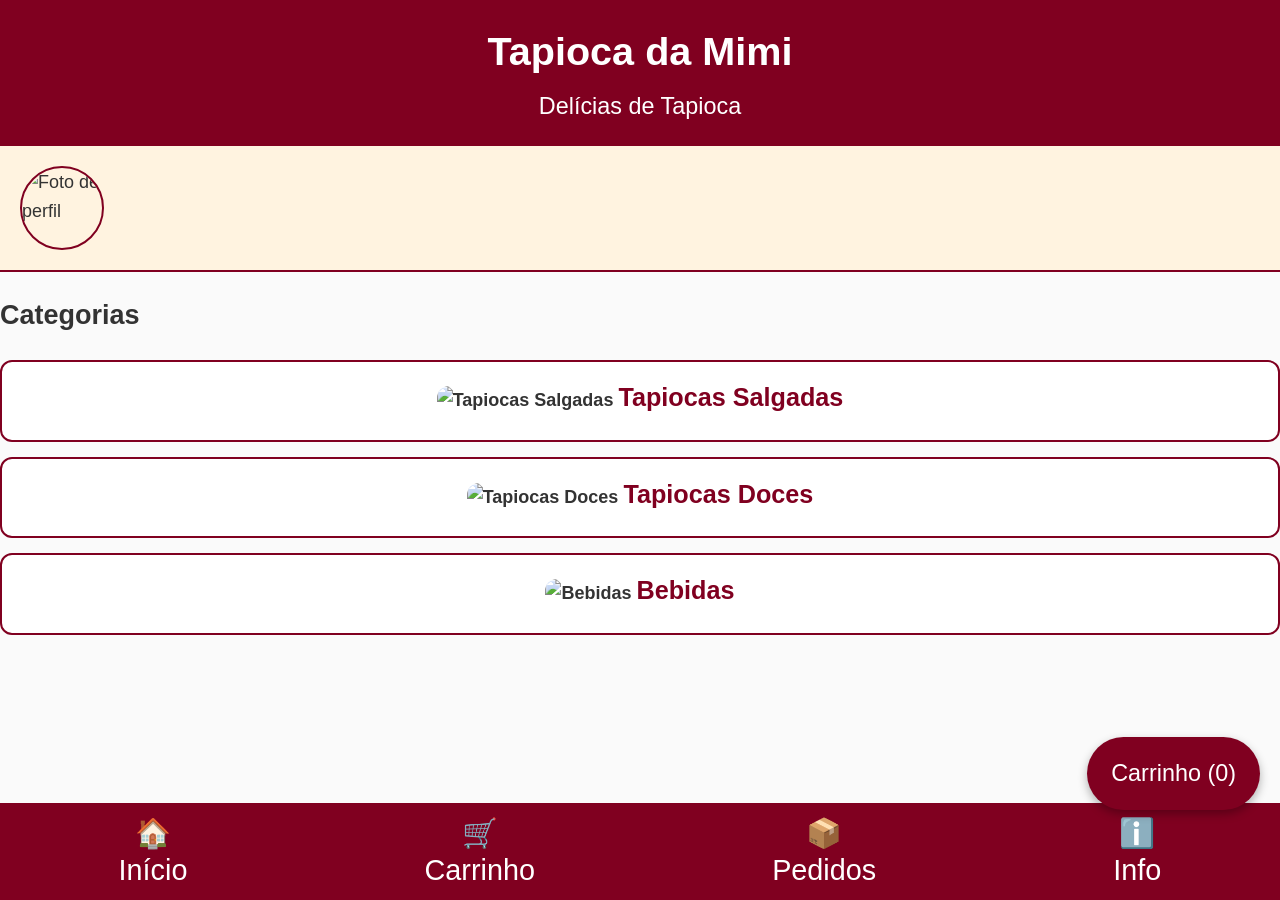
==== index.html @ f12cbe14 "Update index.html" ====
<!DOCTYPE html>
<html lang="pt-BR">
<head>
  <meta charset="UTF-8">
  <title>Tapioca da Mimi</title>
  <meta name="viewport" content="width=device-width, initial-scale=1.0">
  <link rel="stylesheet" href="style.css">
</head>
<body>
  <header>
    <h1>Tapioca da Mimi</h1>
    <p>Delícias de Tapioca</p>
  </header>

  <!-- Perfil -->
  <section id="perfil">
    <img id="perfil-foto" alt="Foto de perfil">
    <div>
      <h2 id="perfil-mensagem"></h2>
      <p id="perfil-localizacao"></p>
      <p id="perfil-horario"></p>
      <p id="perfil-area"></p>
    </div>
  </section>

  <!-- Aba Início -->
  <section id="inicio">
    <h2>Categorias</h2>
    <div class="categoria" onclick="mostrarCategoria('salgada')">
      <img src="salgadas.jpg" alt="Tapiocas Salgadas">
      <span>Tapiocas Salgadas</span>
    </div>
    <div class="categoria" onclick="mostrarCategoria('doce')">
      <img src="doces.jpg" alt="Tapiocas Doces">
      <span>Tapiocas Doces</span>
    </div>
    <div class="categoria" onclick="mostrarCategoria('bebida')">
      <img src="bebidas.jpg" alt="Bebidas">
      <span>Bebidas</span>
    </div>
  </section>

  <!-- Produtos -->
  <section id="produtos" style="display:none;"></section>

  <!-- Carrinho flutuante -->
  <div id="carrinho">Carrinho (0)</div>

  <!-- Modal carrinho -->
  <div class="modal">
    <div class="modal-content">
      <span id="fechar-modal">&times;</span>
      <div id="detalhes-produto"></div>
      <form id="form-pedido">
        <h2>Finalizar Pedido</h2>
        <h3>Adicionais</h3>
        <div id="lista-adicionais"></div>

        <label for="pagamento">Forma de pagamento</label>
        <select id="pagamento">
          <option value="Pix">Pix</option>
          <option value="Dinheiro">Dinheiro</option>
          <option value="Cartão">Cartão</option>
        </select>

        <label for="troco">Precisa de troco?</label>
        <select id="troco">
          <option value="Não">Não</option>
          <option value="Sim">Sim</option>
        </select>

        <label for="endereco">Endereço</label>
        <input type="text" id="endereco" required>

        <label for="whatsapp">WhatsApp</label>
        <input type="text" id="whatsapp" required>

        <button id="finalizar-pedido">Enviar pedido pelo WhatsApp</button>
      </form>
    </div>
  </div>

  <!-- Aba Meus Pedidos -->
  <section id="meus-pedidos" style="display:none;">
    <h2>Meus Pedidos</h2>
    <div id="lista-pedidos"></div>
  </section>

  <!-- Aba Informações -->
  <section id="info" style="display:none;">
    <h2>Tapioca da Mimi</h2>
    <p>Localizada no Rio das Pedras - RJ</p>
    <p>Ponto de referência: Rua Erva Doce</p>
    <p>Telefone: <a href="https://wa.me/5521995714872" target="_blank">+55 21 99571-4872</a></p>
    <p>Email: <a href="mailto:wellingtongomesdes@gmail.com">wellingtongomesdes@gmail.com</a></p>
    <p>Instagram: <a href="https://www.instagram.com/tapioca_da_mimi/" target="_blank">@tapioca_da_mimi</a></p>
  </section>

  <!-- Menu inferior -->
  <nav id="menu-inferior">
    <button onclick="mostrarTela('inicio')">🏠<br><span>Início</span></button>
    <button onclick="mostrarTela('carrinho')">🛒<br><span>Carrinho</span></button>
    <button onclick="mostrarTela('meus-pedidos')">📦<br><span>Pedidos</span></button>
    <button onclick="mostrarTela('info')">ℹ️<br><span>Info</span></button>
  </nav>

  <script src="script.js"></script>
</body>
</html>
---- style.css ----
/* =========================
   ESTILO GERAL
========================= */
body {
  font-family: 'Segoe UI', Arial, sans-serif;
  margin: 0; padding: 0;
  background-color: #fafafa; color: #333;
  font-size: 18px; /* Fonte maior para celular */
  line-height: 1.6;
}

/* Perfil */
#perfil {
  display:flex;
  align-items:center;
  gap:15px;
  padding:20px;
  background:#fff3e0;
  border-bottom:2px solid #800020;
}
#perfil img {
  width:80px;
  height:80px;
  border-radius:50%;
  border:2px solid #800020;
  object-fit:cover;
}
#perfil h2 {
  margin:0;
  color:#800020;
  font-size:1.4em;
}
#perfil p {
  margin:2px 0;
  font-size:1em;
  color:#333;
}

/* Cabeçalho */
header {
  background:#800020; color:#fff;
  text-align:center; padding:20px;
}
header h1 { margin:0; font-size:2.2em; }
header p { margin:5px 0 0; font-size:1.3em; }

/* Categorias com imagens */
#categorias { padding:15px; }
.categoria {
  background:#fff; border:2px solid #800020;
  border-radius:12px; padding:15px; margin:15px 0;
  text-align:center; font-weight:bold;
  cursor:pointer; transition:transform 0.2s ease;
}
.categoria:hover { transform:scale(1.05); }
.categoria img {
  width:100%; max-height:200px; object-fit:cover;
  border-radius:12px; margin-bottom:10px;
}
.categoria span { color:#800020; font-size:1.4em; }

/* Produtos */
#produtos { display:flex; flex-direction:column; gap:15px; margin:15px; }
.produto {
  background:#fff; border:2px solid #800020; border-radius:12px;
  padding:20px; text-align:center; box-shadow:0 4px 8px rgba(0,0,0,0.15);
}
.produto img { width:100%; max-height:200px; object-fit:cover; border-radius:10px; }
.produto h3 { color:#800020; font-size:1.4em; }
.produto p { font-weight:bold; font-size:1.2em; }
.produto button {
  margin-top:10px; background:#800020; color:#fff; border:none;
  padding:16px; border-radius:10px; font-size:1.2em; width:100%; cursor:pointer;
}
.produto button:hover { background:#a52a2a; }

/* Carrinho flutuante */
#carrinho {
  position:fixed; bottom:90px; right:20px;
  background:#800020; color:#fff; padding:18px 24px;
  border-radius:50px; font-size:1.3em; box-shadow:0 4px 10px rgba(0,0,0,0.3);
  cursor:pointer; z-index:1000;
}

/* Modal */
.modal { position:fixed; top:0; left:0; width:100%; height:100%;
  background:rgba(0,0,0,0.7); display:flex; justify-content:center; align-items:flex-end;
  opacity:0; visibility:hidden; transition:opacity 0.3s ease; }
.modal.show { opacity:1; visibility:visible; }
.modal-content {
  width:100%; height:85%; background:#fff; border-radius:20px 20px 0 0;
  padding:25px; font-size:18px; overflow-y:auto; position:relative;
}
#fechar-modal { position:absolute; top:15px; right:20px; font-size:32px; font-weight:bold; color:#800020; cursor:pointer; }

/* Formulário */
#form-pedido h2 { color:#800020; text-align:center; margin-bottom:15px; font-size:1.6em; }
#form-pedido label { display:block; margin-top:10px; color:#800020; font-size:1.1em; }
#form-pedido input, #form-pedido select {
  width:100%; padding:14px; border:2px solid #800020; border-radius:8px; margin-bottom:12px;
  font-size:1.1em;
}
#form-pedido button {
  width:100%; padding:18px; background:#800020; color:#fff; border:none;
  border-radius:12px; font-size:1.3em; cursor:pointer;
}
#form-pedido button:hover { background:#a52a2a; }

/* Adicionais (globais) */
#lista-adicionais { margin:10px 0; }
#lista-adicionais label {
  display:block; margin-bottom:8px; font-size:1.1em; color:#333;
}
#lista-adicionais input[type="checkbox"] { margin-right:10px; }

/* Adicionais dentro do carrinho */
.adicionais-lista {
  margin-top:10px;
  padding:12px;
  background:#fff3e0;
  border:1px solid #800020;
  border-radius:10px;
}
.adicionais-lista label {
  display:block;
  margin-bottom:10px;
  font-size:1.2em; /* maior para celular */
}
.adicionais-lista input[type="checkbox"] {
  margin-right:12px;
  transform: scale(1.4); /* aumenta área de toque no celular */
}

/* Quantidade */
.quantidade { display:flex; align-items:center; justify-content:center; gap:10px; margin:8px 0; flex-wrap:wrap; }
.quantidade button { background:#800020; color:#fff; border:none; padding:10px 16px; border-radius:8px; cursor:pointer; font-size:1.2em; }
.quantidade span { font-weight:bold; font-size:1.2em; }

/* Meus pedidos */
#meus-pedidos { padding:20px; }
#meus-pedidos h2 { color:#800020; margin-bottom:12px; font-size:1.6em; }
.pedido { background:#fff3e0; border:2px solid #800020; border-radius:10px; padding:12px; margin-bottom:12px; font-size:1.1em; }
.pedido strong { color:#800020; }

/* Informações */
#info { padding:20px; font-size:1.1em; }
#info h2 { color:#800020; margin-bottom:12px; font-size:1.6em; }
#info a { color:#800020; font-weight:bold; text-decoration:none; font-size:1.1em; }
#info a:hover { text-decoration:underline; }

/* Menu inferior estilo app */
#menu-inferior {
  position:fixed; bottom:0; left:0; width:100%; background:#800020;
  display:flex; justify-content:space-around; padding:12px 0;
}
#menu-inferior button {
  background:none; border:none; color:#fff;
  font-size:1.6em; cursor:pointer;
  display:flex; flex-direction:column; align-items:center;
}
#menu-inferior button span {
  font-size:1em; margin-top:4px;
}
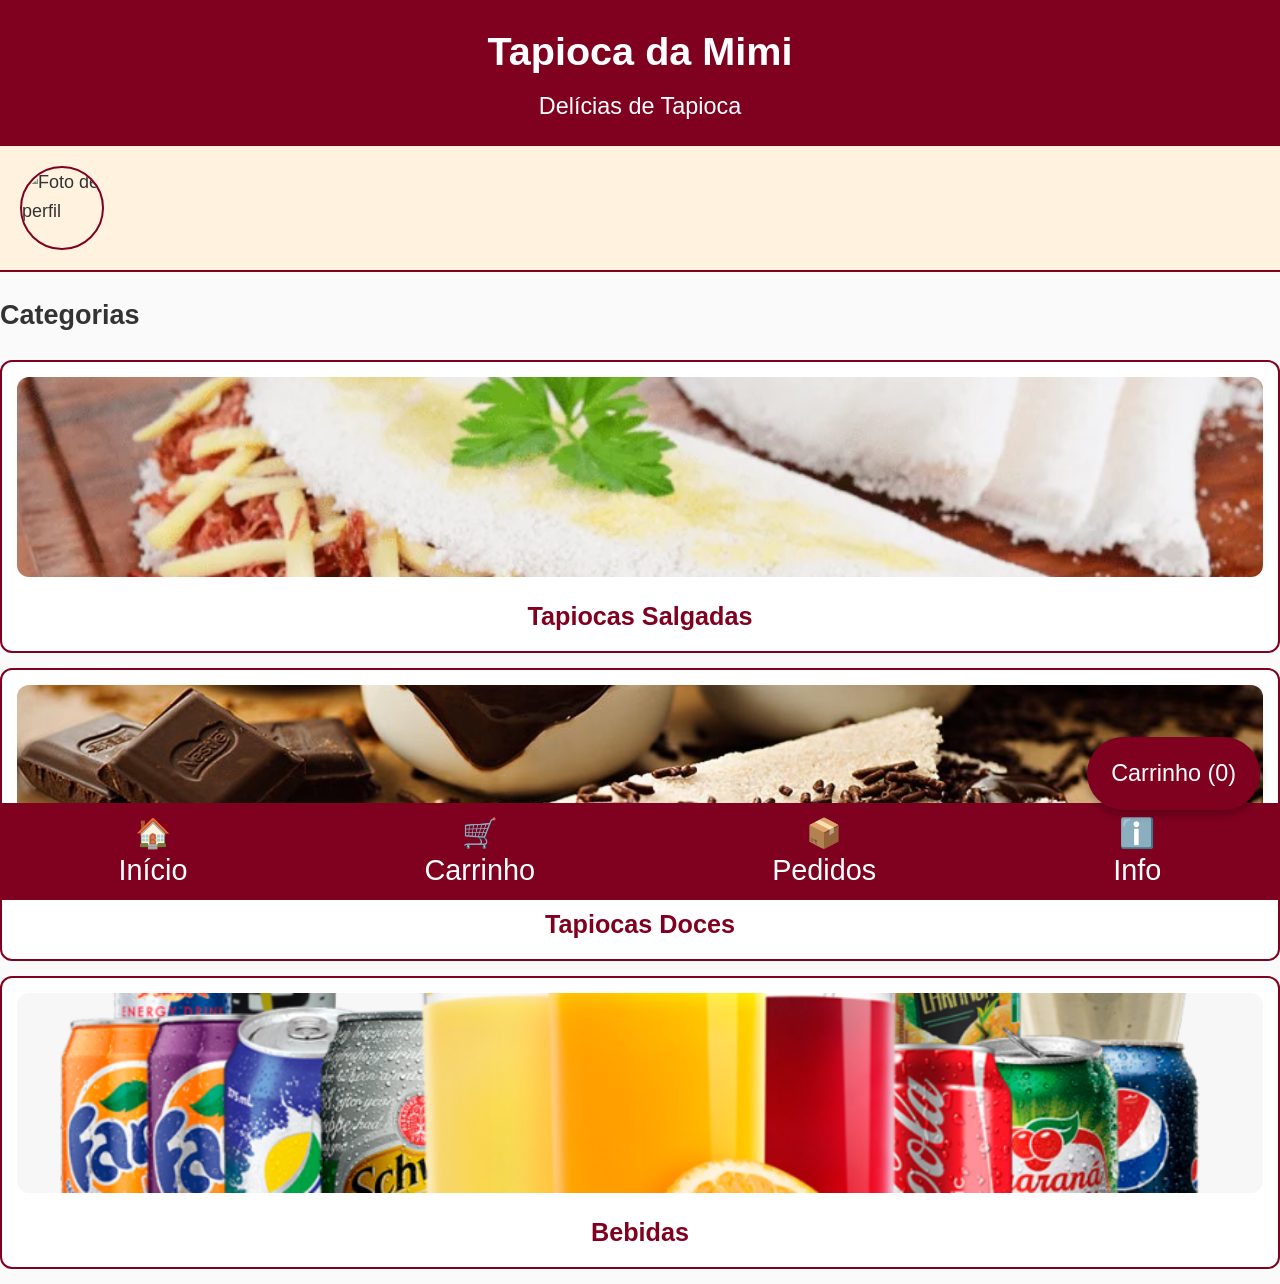
==== commit 523a20cf: "Update index.html" ====
--- a/index.html
+++ b/index.html
@@ -27,11 +27,11 @@
   <section id="inicio">
     <h2>Categorias</h2>
     <div class="categoria" onclick="mostrarCategoria('salgada')">
-      <img src="salgadas.jpg" alt="Tapiocas Salgadas">
+      <img src="tapiocassalgadas.jpg" alt="Tapiocas Salgadas">
       <span>Tapiocas Salgadas</span>
     </div>
     <div class="categoria" onclick="mostrarCategoria('doce')">
-      <img src="doces.jpg" alt="Tapiocas Doces">
+      <img src="tapiocasdoces.jpg" alt="Tapiocas Doces">
       <span>Tapiocas Doces</span>
     </div>
     <div class="categoria" onclick="mostrarCategoria('bebida')">
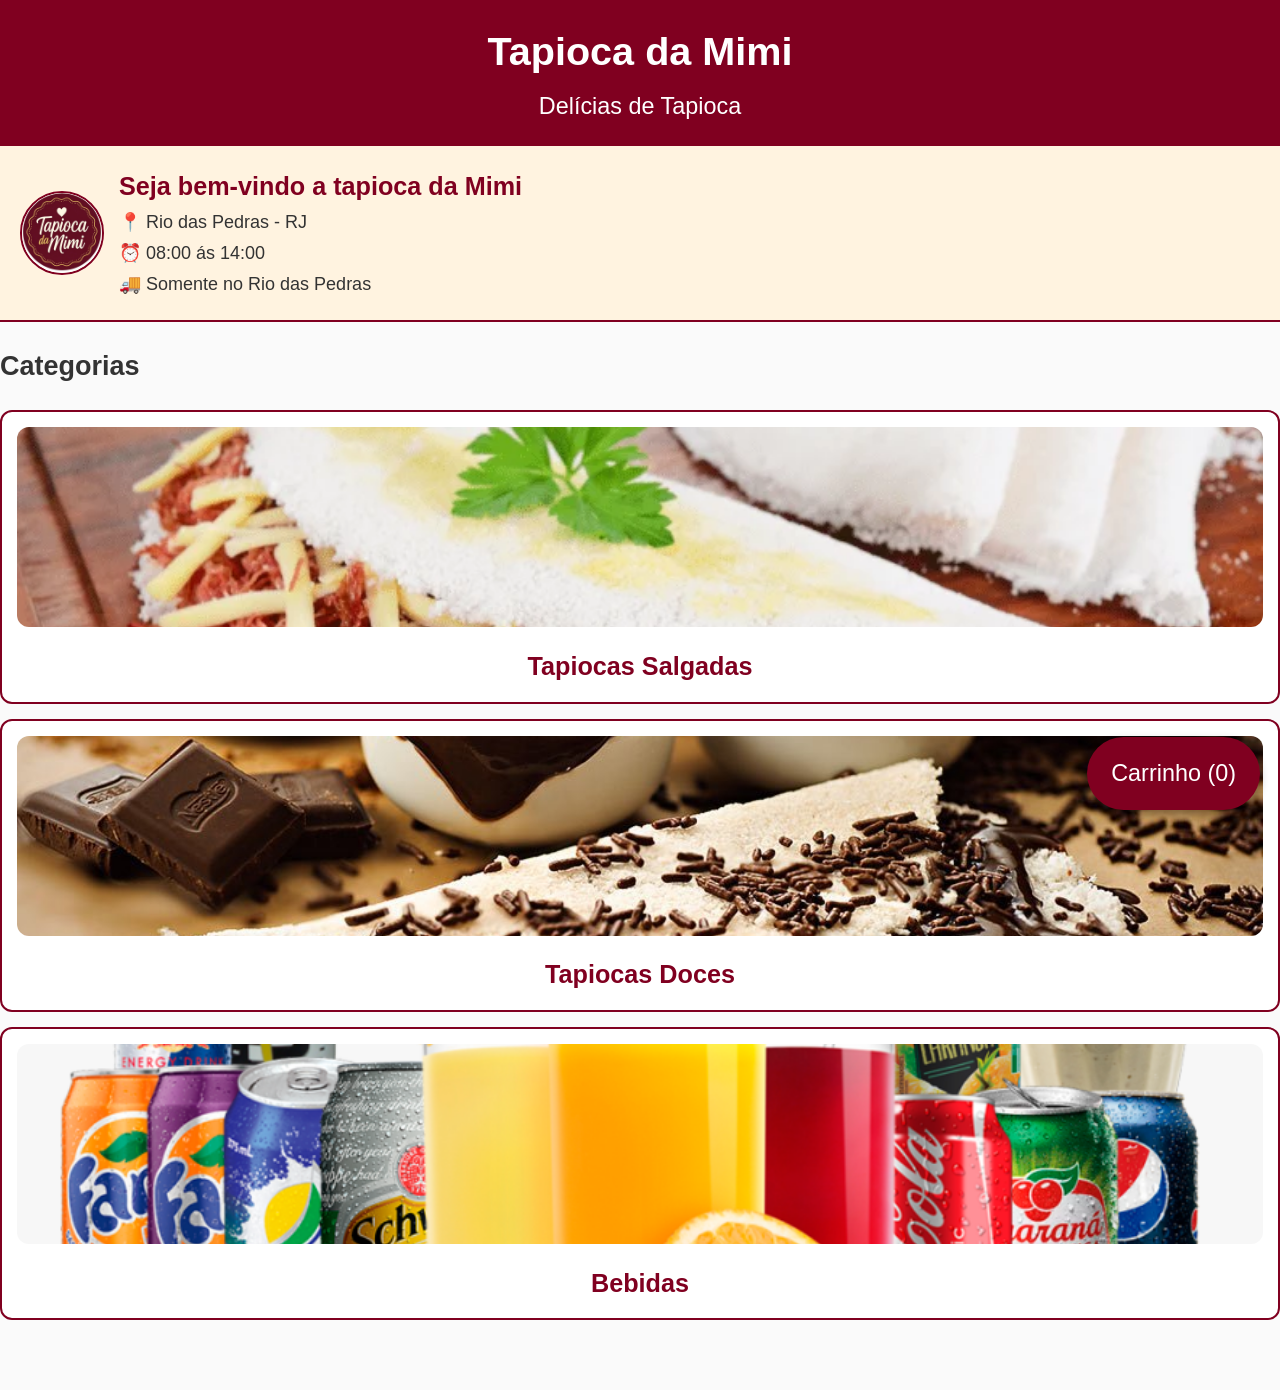
==== commit f188e639: "Update index.html" ====
--- a/index.html
+++ b/index.html
@@ -52,33 +52,58 @@
       <span id="fechar-modal">&times;</span>
       <div id="detalhes-produto"></div>
       <form id="form-pedido">
-        <h2>Finalizar Pedido</h2>
-        <h3>Adicionais</h3>
-        <div id="lista-adicionais"></div>
+  <h2>Finalizar Pedido</h2>
 
-        <label for="pagamento">Forma de pagamento</label>
-        <select id="pagamento">
-          <option value="Pix">Pix</option>
-          <option value="Dinheiro">Dinheiro</option>
-          <option value="Cartão">Cartão</option>
-        </select>
+  <!-- Tipo de pedido -->
+  <label for="tipo-pedido">Tipo de pedido</label>
+  <select id="tipo-pedido" required>
+    <option value="retirada">Retirada</option>
+    <option value="entrega">Entrega</option>
+  </select>
 
-        <label for="troco">Precisa de troco?</label>
-        <select id="troco">
-          <option value="Não">Não</option>
-          <option value="Sim">Sim</option>
-        </select>
+  <!-- Dados de entrega (aparecem só se for entrega) -->
+  <div id="dados-entrega" style="display:none;">
+    <label for="nome">Seu nome</label>
+    <input type="text" id="nome">
 
-        <label for="endereco">Endereço</label>
-        <input type="text" id="endereco" required>
+    <label for="telefone">Número de telefone</label>
+    <input type="text" id="telefone">
 
-        <label for="whatsapp">WhatsApp</label>
-        <input type="text" id="whatsapp" required>
+    <label for="endereco">Local da entrega</label>
+    <input type="text" id="endereco">
 
-        <button id="finalizar-pedido">Enviar pedido pelo WhatsApp</button>
-      </form>
+    <label for="numero">Número da casa/prédio</label>
+    <input type="text" id="numero">
+  </div>
+
+  <!-- Forma de pagamento -->
+  <label for="pagamento">Forma de pagamento</label>
+  <select id="pagamento" required>
+    <option value="pix">Pix</option>
+    <option value="cartao">Cartão</option>
+    <option value="dinheiro">Dinheiro</option>
+  </select>
+
+  <!-- Troco (aparece só se for dinheiro) -->
+  <div id="troco-opcao" style="display:none;">
+    <label for="precisa-troco">Precisa de troco?</label>
+    <select id="precisa-troco">
+      <option value="nao">Não</option>
+      <option value="sim">Sim</option>
+    </select>
+
+    <div id="valor-troco" style="display:none;">
+      <label for="troco">Troco para quanto?</label>
+      <input type="number" id="troco" placeholder="Ex: 100">
     </div>
   </div>
+
+  <!-- WhatsApp (sempre obrigatório) -->
+  <label for="whatsapp">WhatsApp</label>
+  <input type="text" id="whatsapp" required>
+
+  <button id="finalizar-pedido">Enviar pedido pelo WhatsApp</button>
+</form>
 
   <!-- Aba Meus Pedidos -->
   <section id="meus-pedidos" style="display:none;">
--- a/style.css
+++ b/style.css
@@ -3,161 +3,572 @@
 ========================= */
 body {
   font-family: 'Segoe UI', Arial, sans-serif;
-  margin: 0; padding: 0;
-  background-color: #fafafa; color: #333;
+  margin: 0;
+  padding: 0;
+  background-color: #fafafa;
+  color: #333;
   font-size: 18px; /* Fonte maior para celular */
   line-height: 1.6;
+  margin-bottom: 70px; /* espaço reservado para o menu inferior */
 }
 
 /* Perfil */
 #perfil {
-  display:flex;
-  align-items:center;
-  gap:15px;
-  padding:20px;
-  background:#fff3e0;
-  border-bottom:2px solid #800020;
+  display: flex;
+  align-items: center;
+  gap: 15px;
+  padding: 20px;
+  background: #fff3e0;
+  border-bottom: 2px solid #800020;
 }
 #perfil img {
-  width:80px;
-  height:80px;
-  border-radius:50%;
-  border:2px solid #800020;
-  object-fit:cover;
+  width: 80px;
+  height: 80px;
+  border-radius: 50%;
+  border: 2px solid #800020;
+  object-fit: cover;
 }
 #perfil h2 {
-  margin:0;
-  color:#800020;
-  font-size:1.4em;
+  margin: 0;
+  color: #800020;
+  font-size: 1.4em;
 }
 #perfil p {
-  margin:2px 0;
-  font-size:1em;
-  color:#333;
+  margin: 2px 0;
+  font-size: 1em;
+  color: #333;
 }
 
 /* Cabeçalho */
 header {
-  background:#800020; color:#fff;
-  text-align:center; padding:20px;
-}
-header h1 { margin:0; font-size:2.2em; }
-header p { margin:5px 0 0; font-size:1.3em; }
+  background: #800020;
+  color: #fff;
+  text-align: center;
+  padding: 20px;
+}
+header h1 { margin: 0; font-size: 2.2em; }
+header p { margin: 5px 0 0; font-size: 1.3em; }
 
 /* Categorias com imagens */
-#categorias { padding:15px; }
+#categorias { padding: 15px; }
 .categoria {
-  background:#fff; border:2px solid #800020;
-  border-radius:12px; padding:15px; margin:15px 0;
-  text-align:center; font-weight:bold;
-  cursor:pointer; transition:transform 0.2s ease;
-}
-.categoria:hover { transform:scale(1.05); }
+  background: #fff;
+  border: 2px solid #800020;
+  border-radius: 12px;
+  padding: 15px;
+  margin: 15px 0;
+  text-align: center;
+  font-weight: bold;
+  cursor: pointer;
+  transition: transform 0.2s ease;
+}
+.categoria:hover { transform: scale(1.05); }
 .categoria img {
-  width:100%; max-height:200px; object-fit:cover;
-  border-radius:12px; margin-bottom:10px;
-}
-.categoria span { color:#800020; font-size:1.4em; }
+  width: 100%;
+  max-height: 200px;
+  object-fit: cover;
+  border-radius: 12px;
+  margin-bottom: 10px;
+}
+.categoria span { color: #800020; font-size: 1.4em; }
 
 /* Produtos */
-#produtos { display:flex; flex-direction:column; gap:15px; margin:15px; }
+#produtos {
+  display: flex;
+  flex-direction: column;
+  gap: 15px;
+  margin: 15px;
+}
 .produto {
-  background:#fff; border:2px solid #800020; border-radius:12px;
-  padding:20px; text-align:center; box-shadow:0 4px 8px rgba(0,0,0,0.15);
-}
-.produto img { width:100%; max-height:200px; object-fit:cover; border-radius:10px; }
-.produto h3 { color:#800020; font-size:1.4em; }
-.produto p { font-weight:bold; font-size:1.2em; }
+  background: #fff;
+  border: 2px solid #800020;
+  border-radius: 12px;
+  padding: 20px;
+  text-align: center;
+  box-shadow: 0 4px 8px rgba(0,0,0,0.15);
+}
+.produto img { width: 100%; max-height: 200px; object-fit: cover; border-radius: 10px; }
+.produto h3 { color: #800020; font-size: 1.4em; }
+.produto p { font-weight: bold; font-size: 1.2em; }
 .produto button {
-  margin-top:10px; background:#800020; color:#fff; border:none;
-  padding:16px; border-radius:10px; font-size:1.2em; width:100%; cursor:pointer;
-}
-.produto button:hover { background:#a52a2a; }
+  margin-top: 10px;
+  background: #800020;
+  color: #fff;
+  border: none;
+  padding: 16px;
+  border-radius: 10px;
+  font-size: 1.2em;
+  width: 100%;
+  cursor: pointer;
+}
+.produto button:hover { background: #a52a2a; }
 
 /* Carrinho flutuante */
 #carrinho {
-  position:fixed; bottom:90px; right:20px;
-  background:#800020; color:#fff; padding:18px 24px;
-  border-radius:50px; font-size:1.3em; box-shadow:0 4px 10px rgba(0,0,0,0.3);
-  cursor:pointer; z-index:1000;
+  position: fixed;
+  bottom: 90px;
+  right: 20px;
+  background: #800020;
+  color: #fff;
+  padding: 18px 24px;
+  border-radius: 50px;
+  font-size: 1.3em;
+  box-shadow: 0 4px 10px rgba(0,0,0,0.3);
+  cursor: pointer;
+  z-index: 1000;
 }
 
 /* Modal */
-.modal { position:fixed; top:0; left:0; width:100%; height:100%;
-  background:rgba(0,0,0,0.7); display:flex; justify-content:center; align-items:flex-end;
-  opacity:0; visibility:hidden; transition:opacity 0.3s ease; }
-.modal.show { opacity:1; visibility:visible; }
+.modal {
+  position: fixed;
+  top: 0; left: 0;
+  width: 100%; height: 100%;
+  background: rgba(0,0,0,0.7);
+  display: flex;
+  justify-content: center;
+  align-items: flex-end;
+  opacity: 0;
+  visibility: hidden;
+  transition: opacity 0.3s ease;
+}
+.modal.show { opacity: 1; visibility: visible; }
 .modal-content {
-  width:100%; height:85%; background:#fff; border-radius:20px 20px 0 0;
-  padding:25px; font-size:18px; overflow-y:auto; position:relative;
-}
-#fechar-modal { position:absolute; top:15px; right:20px; font-size:32px; font-weight:bold; color:#800020; cursor:pointer; }
+  width: 90%;
+  max-height: 70%; /* menor altura */
+  background: #fff;
+  border-radius: 20px;
+  padding: 20px;
+  font-size: 16px;
+  overflow-y: auto;
+  position: fixed;
+  top: 50%; left: 50%;
+  transform: translate(-50%, -50%);
+}
+#fechar-modal {
+  position: absolute;
+  top: 15px; right: 20px;
+  font-size: 32px;
+  font-weight: bold;
+  color: #800020;
+  cursor: pointer;
+}
 
 /* Formulário */
-#form-pedido h2 { color:#800020; text-align:center; margin-bottom:15px; font-size:1.6em; }
-#form-pedido label { display:block; margin-top:10px; color:#800020; font-size:1.1em; }
+#form-pedido h2 {
+  color: #800020;
+  text-align: center;
+  margin-bottom: 15px;
+  font-size: 1.6em;
+}
+#form-pedido label {
+  display: block;
+  margin-top: 10px;
+  color: #800020;
+  font-size: 1.1em;
+}
 #form-pedido input, #form-pedido select {
-  width:100%; padding:14px; border:2px solid #800020; border-radius:8px; margin-bottom:12px;
-  font-size:1.1em;
+  width: 100%;
+  padding: 14px;
+  border: 2px solid #800020;
+  border-radius: 8px;
+  margin-bottom: 12px;
+  font-size: 1.1em;
 }
 #form-pedido button {
-  width:100%; padding:18px; background:#800020; color:#fff; border:none;
-  border-radius:12px; font-size:1.3em; cursor:pointer;
-}
-#form-pedido button:hover { background:#a52a2a; }
+  width: 100%;
+  padding: 18px;
+  background: #800020;
+  color: #fff;
+  border: none;
+  border-radius: 12px;
+  font-size: 1.3em;
+  cursor: pointer;
+}
+#form-pedido button:hover { background: #a52a2a; }
 
 /* Adicionais (globais) */
-#lista-adicionais { margin:10px 0; }
+#lista-adicionais { margin: 10px 0; }
 #lista-adicionais label {
-  display:block; margin-bottom:8px; font-size:1.1em; color:#333;
-}
-#lista-adicionais input[type="checkbox"] { margin-right:10px; }
+  display: block;
+  margin-bottom: 8px;
+  font-size: 1.1em;
+  color: #333;
+}
+#lista-adicionais input[type="checkbox"] { margin-right: 10px; }
 
 /* Adicionais dentro do carrinho */
 .adicionais-lista {
-  margin-top:10px;
-  padding:12px;
-  background:#fff3e0;
-  border:1px solid #800020;
-  border-radius:10px;
+  margin-top: 10px;
+  padding: 12px;
+  background: #fff3e0;
+  border: 1px solid #800020;
+  border-radius: 10px;
 }
 .adicionais-lista label {
-  display:block;
-  margin-bottom:10px;
-  font-size:1.2em; /* maior para celular */
+  display: block;
+  margin-bottom: 10px;
+  font-size: 1.2em;
 }
 .adicionais-lista input[type="checkbox"] {
-  margin-right:12px;
-  transform: scale(1.4); /* aumenta área de toque no celular */
+  margin-right: 12px;
+  transform: scale(1.4);
 }
 
 /* Quantidade */
-.quantidade { display:flex; align-items:center; justify-content:center; gap:10px; margin:8px 0; flex-wrap:wrap; }
-.quantidade button { background:#800020; color:#fff; border:none; padding:10px 16px; border-radius:8px; cursor:pointer; font-size:1.2em; }
-.quantidade span { font-weight:bold; font-size:1.2em; }
+.quantidade {
+  display: flex;
+  align-items: center;
+  justify-content: center;
+  gap: 10px;
+  margin: 8px 0;
+  flex-wrap: wrap;
+}
+.quantidade button {
+  background: #800020;
+  color: #fff;
+  border: none;
+  padding: 10px 16px;
+  border-radius: 8px;
+  cursor: pointer;
+  font-size: 1.2em;
+}
+.quantidade span {
+  font-weight: bold;
+  font-size: 1.2em;
+}
 
 /* Meus pedidos */
-#meus-pedidos { padding:20px; }
-#meus-pedidos h2 { color:#800020; margin-bottom:12px; font-size:1.6em; }
-.pedido { background:#fff3e0; border:2px solid #800020; border-radius:10px; padding:12px; margin-bottom:12px; font-size:1.1em; }
-.pedido strong { color:#800020; }
+#meus-pedidos { padding: 20px; }
+#meus-pedidos h2 { color: #800020; margin-bottom: 12px; font-size: 1.6em; }
+.pedido {
+  background: #fff3e0;
+  border: 2px solid #800020;
+  border-radius: 10px;
+  padding: 12px;
+  margin-bottom: 12px;
+  font-size: 1.1em;
+}
+.pedido strong { color: #800020; }
 
 /* Informações */
-#info { padding:20px; font-size:1.1em; }
-#info h2 { color:#800020; margin-bottom:12px; font-size:1.6em; }
-#info a { color:#800020; font-weight:bold; text-decoration:none; font-size:1.1em; }
-#info a:hover { text-decoration:underline; }
+#info { padding: 20px; font-size: 1.1em; }
+#info h2 { color: #800020; margin-bottom: 12px; font-size: 1.6em; }
+#info a { color: #800020; font-weight: bold; text-decoration: none; font-size: 1.1em; }
+#info a:hover { text-decoration: underline; }
 
 /* Menu inferior estilo app */
 #menu-inferior {
-  position:fixed; bottom:0; left:0; width:100%; background:#800020;
-  display:flex; justify-content:space-around; padding:12px 0;
+  position: fixed;
+  bottom: 0; left: 0;
+  width: 100%;
+  background: #fff;
+  display: flex;
+  justify-content: space-around;
+  padding: 12px 0;
+  border-top: 1px solid #ccc;
+  z-index: 1; /* valor baixo para não cobrir conteúdo */
+  height: 60px;
 }
 #menu-inferior button {
-  background:none; border:none; color:#fff;
-  font-size:1.6em; cursor:pointer;
-  display:flex; flex-direction:column; align-items:center;
-}
+  background: none;
+  border: none;
+  color: #800020;
+  font-size: 1.4em;
+  cursor: pointer;
+Ótimo, Wellington 🙌. Agora vou te entregar o **style.css inteiro revisado e organizado**, já com os ajustes para que o **menu inferior** não fique por cima das informações e o **conteúdo da página** tenha espaço reservado. Assim você só copia e substitui direto no GitHub.
+
+---
+
+## 📌 style.css completo revisado
+
+```css
+/* =========================
+   ESTILO GERAL
+========================= */
+body {
+  font-family: 'Segoe UI', Arial, sans-serif;
+  margin: 0;
+  padding: 0;
+  background-color: #fafafa;
+  color: #333;
+  font-size: 18px; /* Fonte maior para celular */
+  line-height: 1.6;
+  margin-bottom: 70px; /* espaço reservado para o menu inferior */
+}
+
+/* Perfil */
+#perfil {
+  display: flex;
+  align-items: center;
+  gap: 15px;
+  padding: 20px;
+  background: #fff3e0;
+  border-bottom: 2px solid #800020;
+}
+#perfil img {
+  width: 80px;
+  height: 80px;
+  border-radius: 50%;
+  border: 2px solid #800020;
+  object-fit: cover;
+}
+#perfil h2 {
+  margin: 0;
+  color: #800020;
+  font-size: 1.4em;
+}
+#perfil p {
+  margin: 2px 0;
+  font-size: 1em;
+  color: #333;
+}
+
+/* Cabeçalho */
+header {
+  background: #800020;
+  color: #fff;
+  text-align: center;
+  padding: 20px;
+}
+header h1 { margin: 0; font-size: 2.2em; }
+header p { margin: 5px 0 0; font-size: 1.3em; }
+
+/* Categorias com imagens */
+#categorias { padding: 15px; }
+.categoria {
+  background: #fff;
+  border: 2px solid #800020;
+  border-radius: 12px;
+  padding: 15px;
+  margin: 15px 0;
+  text-align: center;
+  font-weight: bold;
+  cursor: pointer;
+  transition: transform 0.2s ease;
+}
+.categoria:hover { transform: scale(1.05); }
+.categoria img {
+  width: 100%;
+  max-height: 200px;
+  object-fit: cover;
+  border-radius: 12px;
+  margin-bottom: 10px;
+}
+.categoria span { color: #800020; font-size: 1.4em; }
+
+/* Produtos */
+#produtos {
+  display: flex;
+  flex-direction: column;
+  gap: 15px;
+  margin: 15px;
+}
+.produto {
+  background: #fff;
+  border: 2px solid #800020;
+  border-radius: 12px;
+  padding: 20px;
+  text-align: center;
+  box-shadow: 0 4px 8px rgba(0,0,0,0.15);
+}
+.produto img { width: 100%; max-height: 200px; object-fit: cover; border-radius: 10px; }
+.produto h3 { color: #800020; font-size: 1.4em; }
+.produto p { font-weight: bold; font-size: 1.2em; }
+.produto button {
+  margin-top: 10px;
+  background: #800020;
+  color: #fff;
+  border: none;
+  padding: 16px;
+  border-radius: 10px;
+  font-size: 1.2em;
+  width: 100%;
+  cursor: pointer;
+}
+.produto button:hover { background: #a52a2a; }
+
+/* Carrinho flutuante */
+#carrinho {
+  position: fixed;
+  bottom: 90px;
+  right: 20px;
+  background: #800020;
+  color: #fff;
+  padding: 18px 24px;
+  border-radius: 50px;
+  font-size: 1.3em;
+  box-shadow: 0 4px 10px rgba(0,0,0,0.3);
+  cursor: pointer;
+  z-index: 1000;
+}
+
+/* Modal */
+.modal {
+  position: fixed;
+  top: 0; left: 0;
+  width: 100%; height: 100%;
+  background: rgba(0,0,0,0.7);
+  display: flex;
+  justify-content: center;
+  align-items: flex-end;
+  opacity: 0;
+  visibility: hidden;
+  transition: opacity 0.3s ease;
+}
+.modal.show { opacity: 1; visibility: visible; }
+.modal-content {
+  width: 90%;
+  max-height: 70%; /* menor altura */
+  background: #fff;
+  border-radius: 20px;
+  padding: 20px;
+  font-size: 16px;
+  overflow-y: auto;
+  position: fixed;
+  top: 50%; left: 50%;
+  transform: translate(-50%, -50%);
+}
+#fechar-modal {
+  position: absolute;
+  top: 15px; right: 20px;
+  font-size: 32px;
+  font-weight: bold;
+  color: #800020;
+  cursor: pointer;
+}
+
+/* Formulário */
+#form-pedido h2 {
+  color: #800020;
+  text-align: center;
+  margin-bottom: 15px;
+  font-size: 1.6em;
+}
+#form-pedido label {
+  display: block;
+  margin-top: 10px;
+  color: #800020;
+  font-size: 1.1em;
+}
+#form-pedido input, #form-pedido select {
+  width: 100%;
+  padding: 14px;
+  border: 2px solid #800020;
+  border-radius: 8px;
+  margin-bottom: 12px;
+  font-size: 1.1em;
+}
+#form-pedido button {
+  width: 100%;
+  padding: 18px;
+  background: #800020;
+  color: #fff;
+  border: none;
+  border-radius: 12px;
+  font-size: 1.3em;
+  cursor: pointer;
+}
+#form-pedido button:hover { background: #a52a2a; }
+
+/* Adicionais (globais) */
+#lista-adicionais { margin: 10px 0; }
+#lista-adicionais label {
+  display: block;
+  margin-bottom: 8px;
+  font-size: 1.1em;
+  color: #333;
+}
+#lista-adicionais input[type="checkbox"] { margin-right: 10px; }
+
+/* Adicionais dentro do carrinho */
+.adicionais-lista {
+  margin-top: 10px;
+  padding: 12px;
+  background: #fff3e0;
+  border: 1px solid #800020;
+  border-radius: 10px;
+}
+.adicionais-lista label {
+  display: block;
+  margin-bottom: 10px;
+  font-size: 1.2em;
+}
+.adicionais-lista input[type="checkbox"] {
+  margin-right: 12px;
+  transform: scale(1.4);
+}
+
+/* Quantidade */
+.quantidade {
+  display: flex;
+  align-items: center;
+  justify-content: center;
+  gap: 10px;
+  margin: 8px 0;
+  flex-wrap: wrap;
+}
+.quantidade button {
+  background: #800020;
+  color: #fff;
+  border: none;
+  padding: 10px 16px;
+  border-radius: 8px;
+  cursor: pointer;
+  font-size: 1.2em;
+}
+.quantidade span {
+  font-weight: bold;
+  font-size: 1.2em;
+}
+
+/* Meus pedidos */
+#meus-pedidos { padding: 20px; }
+#meus-pedidos h2 { color: #800020; margin-bottom: 12px; font-size: 1.6em; }
+.pedido {
+  background: #fff3e0;
+  border: 2px solid #800020;
+  border-radius: 10px;
+  padding: 12px;
+  margin-bottom: 12px;
+  font-size: 1.1em;
+}
+.pedido strong { color: #800020; }
+
+/* Informações */
+#info { padding: 20px; font-size: 1.1em; }
+#info h2 { color: #800020; margin-bottom: 12px; font-size: 1.6em; }
+#info a { color: #800020; font-weight: bold; text-decoration: none; font-size: 1.1em; }
+#info a:hover { text-decoration: underline; }
+
+/* Menu inferior estilo app */
+#menu-inferior {
+  position: fixed;
+  bottom: 0; left: 0;
+  width: 100%;
+  background: #fff;
+  display: flex;
+  justify-content: space-around;
+  padding: 12px 0;
+  border-top: 1px solid #ccc;
+  z-index: 1; /* valor baixo para não cobrir conteúdo */
+  height: 60px;
+}
+#menu-inferior button {
+  background: none;
+  border: none;
+  color: #800020;   /* cor dos ícones/texto */
+  font-size: 1.4em;
+  cursor: pointer;
+  display: flex;
+  flex-direction: column;
+  align-items: center;
+}
+
 #menu-inferior button span {
-  font-size:1em; margin-top:4px;
-}
+  font-size: 1em;
+  margin-top: 4px;
+}
+/* Ajuste para a aba Info não ficar escondida atrás do menu */
+#info {
+  padding-bottom: 80px; /* espaço extra para não ser coberto */
+}
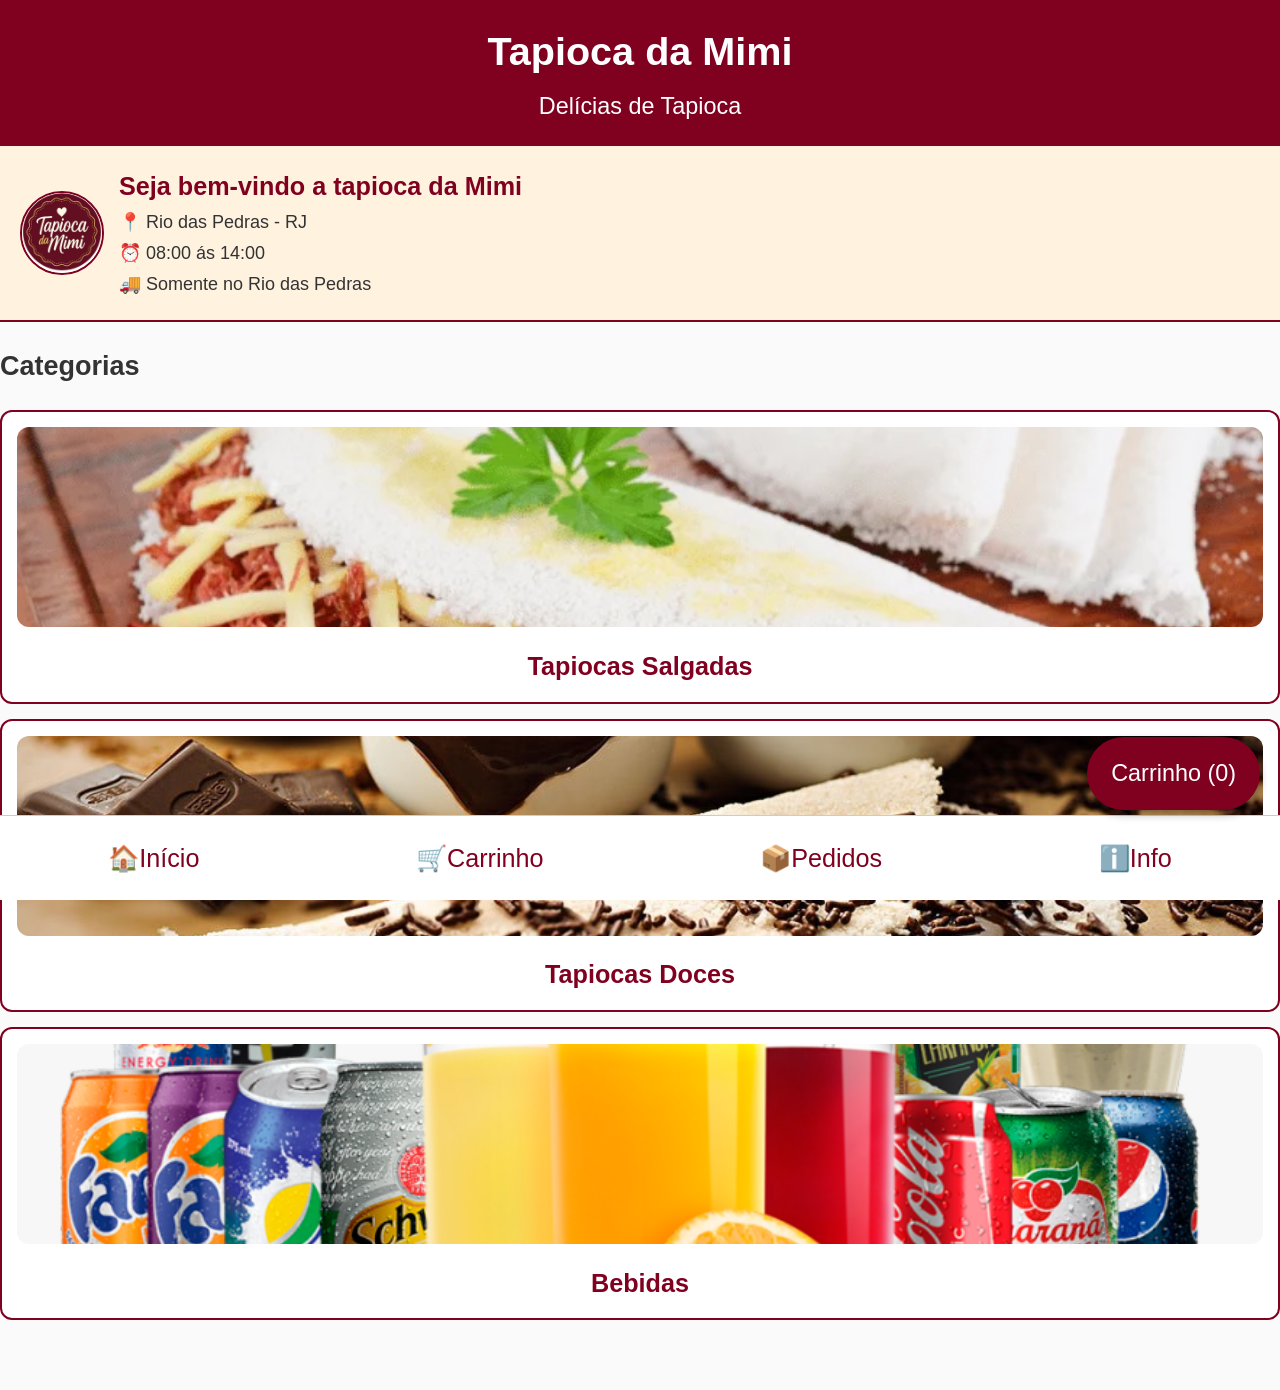
==== commit 6f814e34: "Update index.html" ====
--- a/index.html
+++ b/index.html
@@ -51,59 +51,63 @@
     <div class="modal-content">
       <span id="fechar-modal">&times;</span>
       <div id="detalhes-produto"></div>
+
+      <!-- Formulário atualizado -->
       <form id="form-pedido">
-  <h2>Finalizar Pedido</h2>
+        <h2>Finalizar Pedido</h2>
 
-  <!-- Tipo de pedido -->
-  <label for="tipo-pedido">Tipo de pedido</label>
-  <select id="tipo-pedido" required>
-    <option value="retirada">Retirada</option>
-    <option value="entrega">Entrega</option>
-  </select>
+        <!-- Tipo de pedido -->
+        <label for="tipo-pedido">Tipo de pedido</label>
+        <select id="tipo-pedido" required>
+          <option value="retirada">Retirada</option>
+          <option value="entrega">Entrega</option>
+        </select>
 
-  <!-- Dados de entrega (aparecem só se for entrega) -->
-  <div id="dados-entrega" style="display:none;">
-    <label for="nome">Seu nome</label>
-    <input type="text" id="nome">
+        <!-- Dados de entrega -->
+        <div id="dados-entrega" style="display:none;">
+          <label for="nome">Seu nome</label>
+          <input type="text" id="nome">
 
-    <label for="telefone">Número de telefone</label>
-    <input type="text" id="telefone">
+          <label for="telefone">Número de telefone</label>
+          <input type="text" id="telefone">
 
-    <label for="endereco">Local da entrega</label>
-    <input type="text" id="endereco">
+          <label for="endereco">Local da entrega</label>
+          <input type="text" id="endereco">
 
-    <label for="numero">Número da casa/prédio</label>
-    <input type="text" id="numero">
-  </div>
+          <label for="numero">Número da casa/prédio</label>
+          <input type="text" id="numero">
+        </div>
 
-  <!-- Forma de pagamento -->
-  <label for="pagamento">Forma de pagamento</label>
-  <select id="pagamento" required>
-    <option value="pix">Pix</option>
-    <option value="cartao">Cartão</option>
-    <option value="dinheiro">Dinheiro</option>
-  </select>
+        <!-- Forma de pagamento -->
+        <label for="pagamento">Forma de pagamento</label>
+        <select id="pagamento" required>
+          <option value="pix">Pix</option>
+          <option value="cartao">Cartão</option>
+          <option value="dinheiro">Dinheiro</option>
+        </select>
 
-  <!-- Troco (aparece só se for dinheiro) -->
-  <div id="troco-opcao" style="display:none;">
-    <label for="precisa-troco">Precisa de troco?</label>
-    <select id="precisa-troco">
-      <option value="nao">Não</option>
-      <option value="sim">Sim</option>
-    </select>
+        <!-- Troco -->
+        <div id="troco-opcao" style="display:none;">
+          <label for="precisa-troco">Precisa de troco?</label>
+          <select id="precisa-troco">
+            <option value="nao">Não</option>
+            <option value="sim">Sim</option>
+          </select>
 
-    <div id="valor-troco" style="display:none;">
-      <label for="troco">Troco para quanto?</label>
-      <input type="number" id="troco" placeholder="Ex: 100">
+          <div id="valor-troco" style="display:none;">
+            <label for="troco">Troco para quanto?</label>
+            <input type="number" id="troco" placeholder="Ex: 100">
+          </div>
+        </div>
+
+        <!-- WhatsApp -->
+        <label for="whatsapp">WhatsApp</label>
+        <input type="text" id="whatsapp" required>
+
+        <button id="finalizar-pedido">Enviar pedido pelo WhatsApp</button>
+      </form>
     </div>
   </div>
-
-  <!-- WhatsApp (sempre obrigatório) -->
-  <label for="whatsapp">WhatsApp</label>
-  <input type="text" id="whatsapp" required>
-
-  <button id="finalizar-pedido">Enviar pedido pelo WhatsApp</button>
-</form>
 
   <!-- Aba Meus Pedidos -->
   <section id="meus-pedidos" style="display:none;">
@@ -123,10 +127,10 @@
 
   <!-- Menu inferior -->
   <nav id="menu-inferior">
-    <button onclick="mostrarTela('inicio')">🏠<br><span>Início</span></button>
-    <button onclick="mostrarTela('carrinho')">🛒<br><span>Carrinho</span></button>
-    <button onclick="mostrarTela('meus-pedidos')">📦<br><span>Pedidos</span></button>
-    <button onclick="mostrarTela('info')">ℹ️<br><span>Info</span></button>
+    <button onclick="mostrarTela('inicio')">🏠<span>Início</span></button>
+    <button onclick="mostrarTela('carrinho')">🛒<span>Carrinho</span></button>
+    <button onclick="mostrarTela('meus-pedidos')">📦<span>Pedidos</span></button>
+    <button onclick="mostrarTela('info')">ℹ️<span>Info</span></button>
   </nav>
 
   <script src="script.js"></script>
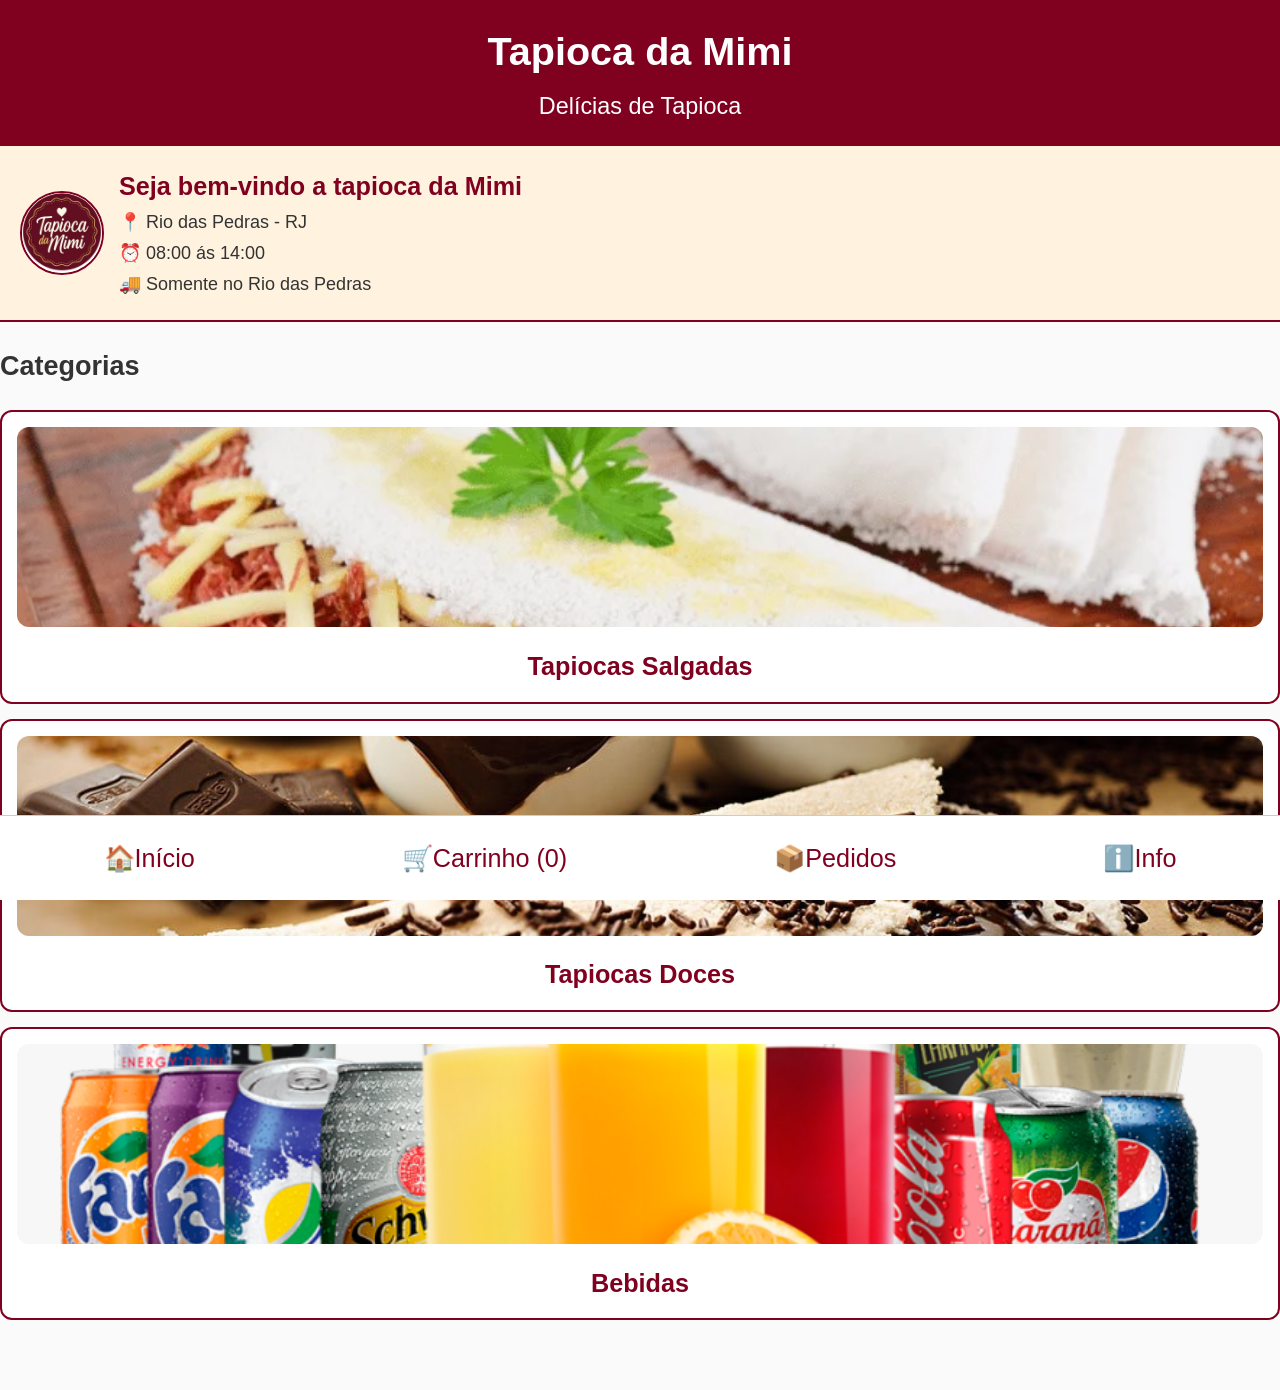
==== commit e8c3a8c2: "Update index.html" ====
--- a/index.html
+++ b/index.html
@@ -40,11 +40,24 @@
     </div>
   </section>
 
-  <!-- Produtos -->
-  <section id="produtos" style="display:none;"></section>
+  <!-- Abas de categorias -->
+  <section id="categoria-salgada" style="display:none;">
+    <h2>Tapiocas Salgadas</h2>
+    <div id="lista-salgada"></div>
+    <button onclick="mostrarTela('inicio'); document.getElementById('menu-inferior').style.display='flex';">⬅ Voltar</button>
+  </section>
 
-  <!-- Carrinho flutuante -->
-  <div id="carrinho">Carrinho (0)</div>
+  <section id="categoria-doce" style="display:none;">
+    <h2>Tapiocas Doces</h2>
+    <div id="lista-doce"></div>
+    <button onclick="mostrarTela('inicio'); document.getElementById('menu-inferior').style.display='flex';">⬅ Voltar</button>
+  </section>
+
+  <section id="categoria-bebida" style="display:none;">
+    <h2>Bebidas</h2>
+    <div id="lista-bebida"></div>
+    <button onclick="mostrarTela('inicio'); document.getElementById('menu-inferior').style.display='flex';">⬅ Voltar</button>
+  </section>
 
   <!-- Modal carrinho -->
   <div class="modal">
@@ -52,59 +65,10 @@
       <span id="fechar-modal">&times;</span>
       <div id="detalhes-produto"></div>
 
-      <!-- Formulário atualizado -->
+      <!-- Formulário -->
       <form id="form-pedido">
         <h2>Finalizar Pedido</h2>
-
-        <!-- Tipo de pedido -->
-        <label for="tipo-pedido">Tipo de pedido</label>
-        <select id="tipo-pedido" required>
-          <option value="retirada">Retirada</option>
-          <option value="entrega">Entrega</option>
-        </select>
-
-        <!-- Dados de entrega -->
-        <div id="dados-entrega" style="display:none;">
-          <label for="nome">Seu nome</label>
-          <input type="text" id="nome">
-
-          <label for="telefone">Número de telefone</label>
-          <input type="text" id="telefone">
-
-          <label for="endereco">Local da entrega</label>
-          <input type="text" id="endereco">
-
-          <label for="numero">Número da casa/prédio</label>
-          <input type="text" id="numero">
-        </div>
-
-        <!-- Forma de pagamento -->
-        <label for="pagamento">Forma de pagamento</label>
-        <select id="pagamento" required>
-          <option value="pix">Pix</option>
-          <option value="cartao">Cartão</option>
-          <option value="dinheiro">Dinheiro</option>
-        </select>
-
-        <!-- Troco -->
-        <div id="troco-opcao" style="display:none;">
-          <label for="precisa-troco">Precisa de troco?</label>
-          <select id="precisa-troco">
-            <option value="nao">Não</option>
-            <option value="sim">Sim</option>
-          </select>
-
-          <div id="valor-troco" style="display:none;">
-            <label for="troco">Troco para quanto?</label>
-            <input type="number" id="troco" placeholder="Ex: 100">
-          </div>
-        </div>
-
-        <!-- WhatsApp -->
-        <label for="whatsapp">WhatsApp</label>
-        <input type="text" id="whatsapp" required>
-
-        <button id="finalizar-pedido">Enviar pedido pelo WhatsApp</button>
+        <!-- ... seus campos já existentes ... -->
       </form>
     </div>
   </div>
@@ -128,7 +92,7 @@
   <!-- Menu inferior -->
   <nav id="menu-inferior">
     <button onclick="mostrarTela('inicio')">🏠<span>Início</span></button>
-    <button onclick="mostrarTela('carrinho')">🛒<span>Carrinho</span></button>
+    <button onclick="abrirCarrinho()">🛒<span>Carrinho (0)</span></button>
     <button onclick="mostrarTela('meus-pedidos')">📦<span>Pedidos</span></button>
     <button onclick="mostrarTela('info')">ℹ️<span>Info</span></button>
   </nav>
--- a/style.css
+++ b/style.css
@@ -543,32 +543,34 @@
 /* Menu inferior estilo app */
 #menu-inferior {
   position: fixed;
-  bottom: 0; left: 0;
-  width: 100%;
-  background: #fff;
+  bottom: 0;
+  left: 0;
+  width: 100%;
   display: flex;
   justify-content: space-around;
-  padding: 12px 0;
-  border-top: 1px solid #ccc;
-  z-index: 1; /* valor baixo para não cobrir conteúdo */
-  height: 60px;
-}
+  background-color: #800000; /* vinho */
+  color: #fff;
+  padding: 10px 0;
+}
+
 #menu-inferior button {
   background: none;
   border: none;
-  color: #800020;   /* cor dos ícones/texto */
-  font-size: 1.4em;
-  cursor: pointer;
+  color: #fff;
+  font-size: 16px;
   display: flex;
   flex-direction: column;
   align-items: center;
+  cursor: pointer;
 }
 
 #menu-inferior button span {
-  font-size: 1em;
-  margin-top: 4px;
+  font-size: 12px;
 }
 /* Ajuste para a aba Info não ficar escondida atrás do menu */
 #info {
   padding-bottom: 80px; /* espaço extra para não ser coberto */
 }
+section {
+  padding-bottom: 80px; /* espaço para o menu inferior */
+}
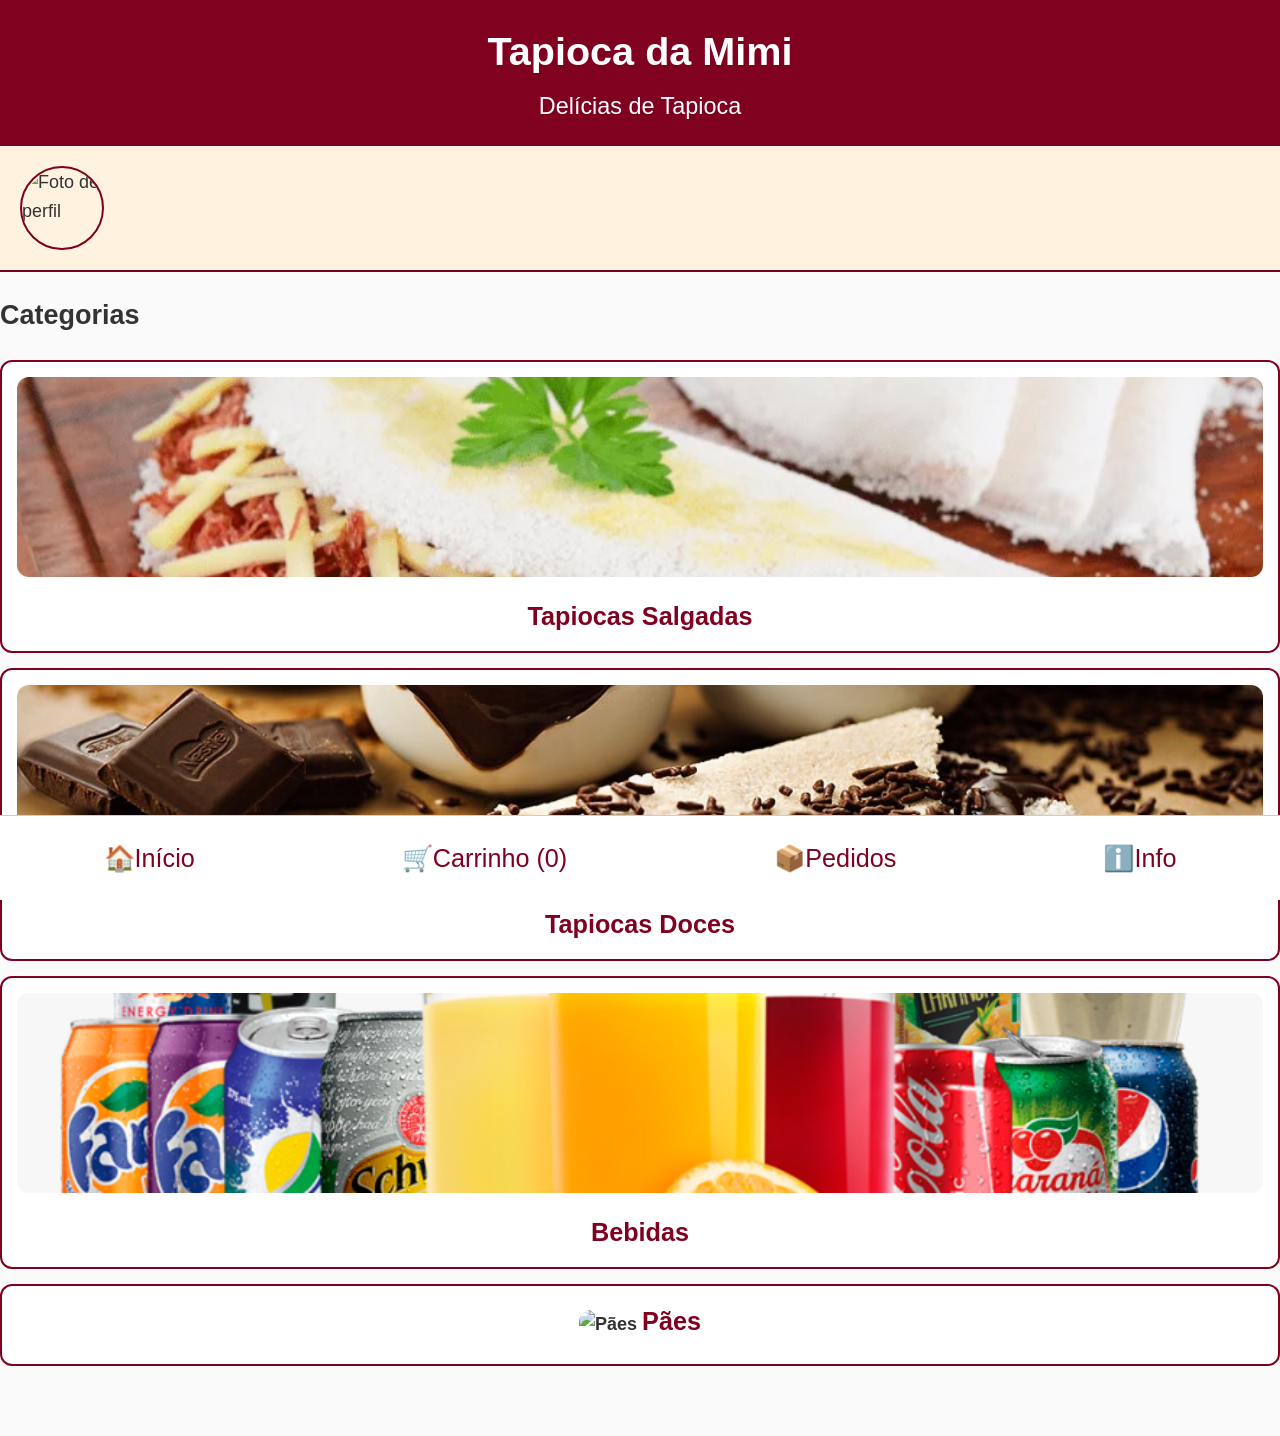
==== commit bd5f5d37: "Update index.html" ====
--- a/index.html
+++ b/index.html
@@ -38,6 +38,10 @@
       <img src="bebidas.jpg" alt="Bebidas">
       <span>Bebidas</span>
     </div>
+    <div class="categoria" onclick="mostrarCategoria('paes')">
+      <img src="paes.jpg" alt="Pães">
+      <span>Pães</span>
+    </div>
   </section>
 
   <!-- Abas de categorias -->
@@ -56,6 +60,12 @@
   <section id="categoria-bebida" style="display:none;">
     <h2>Bebidas</h2>
     <div id="lista-bebida"></div>
+    <button onclick="mostrarTela('inicio'); document.getElementById('menu-inferior').style.display='flex';">⬅ Voltar</button>
+  </section>
+
+  <section id="categoria-paes" style="display:none;">
+    <h2>Pães</h2>
+    <div id="lista-paes"></div>
     <button onclick="mostrarTela('inicio'); document.getElementById('menu-inferior').style.display='flex';">⬅ Voltar</button>
   </section>
 
